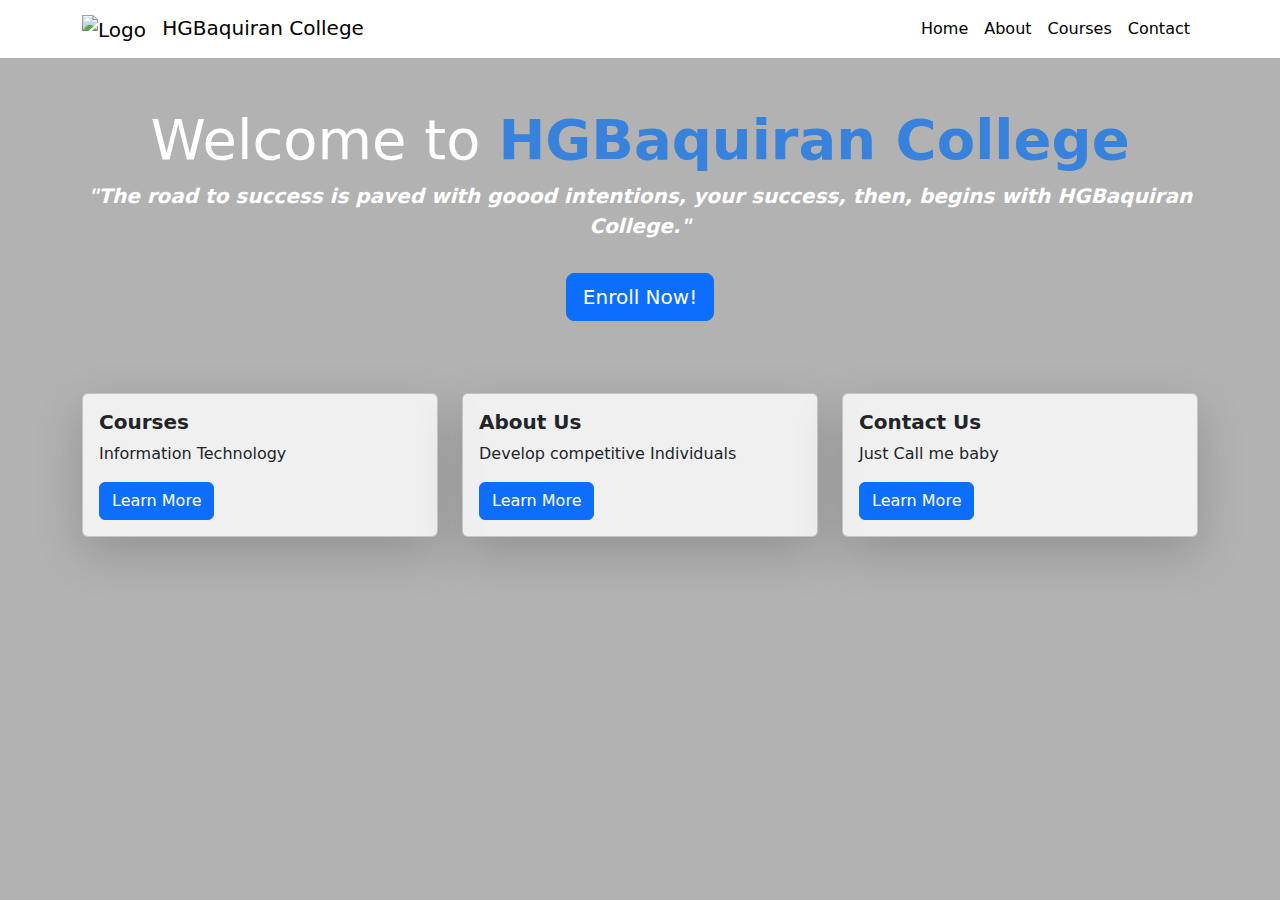
==== index.html @ 9325d373 "Add files via upload" ====
<!DOCTYPE html>
<html lang="en">
<head>
  <meta charset="UTF-8">
  <meta name="viewport" content="width=device-width, initial-scale=1.0">
  <title>HGBaquiran Unofficial Page</title>
  <link rel="stylesheet" href="index.css">
   <link href="https://cdn.jsdelivr.net/npm/bootstrap@5.3.3/dist/css/bootstrap.min.css" rel="stylesheet" integrity="sha384-QWTKZyjpPEjISv5WaRU9OFeRpok6YctnYmDr5pNlyT2bRjXh0JMhjY6hW+ALEwIH" crossorigin="anonymous">
  <script src="https://cdn.jsdelivr.net/npm/bootstrap@5.3.3/dist/js/bootstrap.bundle.min.js" integrity="sha384-YvpcrYf0tY3lHB60NNkmXc5s9fDVZLESaAA55NDzOxhy9GkcIdslK1eN7N6jIeHz" crossorigin="anonymous"></script>
</head>
<body style="background-image: linear-gradient(to bottom, rgba(0,0,0,0.3), rgba(0,0,0,0.3)), url('logos/background.png'); background-size: cover; background-attachment: fixed;">

    <!-- NavBarMenu-->
    <nav class="navbar navbar-expand-lg bg-white">
      <div class="container">
        <a class="navbar-brand text-blue" href="#">
          <img src="logos/hgb logo.png" alt="Logo" style="height: 30px; margin-right: 10px;">
          HGBaquiran College
        </a>
        <button class="navbar-toggler text-white" type="button" data-bs-toggle="collapse" data-bs-target="#navbarNav" aria-controls="navbarNav" aria-expanded="false" aria-label="Toggle Navigation">
          <span class="navbar-toggler-icon"></span>
        </button>
        <div class="collapse navbar-collapse" id="navbarNav">
          <ul class="navbar-nav ms-auto">
            <li class="nav-item">
              <a class="nav-link active text-blue" aria-current="page" href="index.html">Home</a>
            </li>
            <li class="nav-item">
              <a class="nav-link active text-blue" aria-current="page" href="aboutUs.html">About</a>
            </li>
            <li class="nav-item">
              <a class="nav-link active text-blue" aria-current="page" href="course.html">Courses</a>
            </li>
            <li class="nav-item">
              <a class="nav-link active text-blue" aria-current="page" href="contactUs.html">Contact</a>
            </li>
          </ul>
        </div>
      </div>
     </nav>
  
  <!-- Main section -->
  <header class="hero-section text-white text-center py-5">
    <div class="container">
      <h1 class="display-4">
        Welcome to 
        <span style="font-weight: bold; color: rgb(57, 130, 220);">
        HGBaquiran College
      </span></h1>
      <p class="lead text-white" style="font-weight: bold; font-style: italic;">
        "The road to success is paved with goood intentions, your success, then, begins with HGBaquiran College."
      </p>
      <a href="College admission.html" class="btn btn-lg btn-primary mt-3">
        Enroll Now!
      </a>
    </div>
  </header>
  <!-- ContentSection-->
  <div class="container">
    <section class="py-4">
      <div class="row">
        <div class="col-lg-4 mb-4">
          <div class="card h-100 shadow-lg" style="background-color: rgba(255, 255, 255, 0.8);">
            <div class="card-body">
              <h5 class="card-title fw-bold">
                Courses
              </h5>
              <p class="card-text">
                Information Technology
              </p>
              <a href="course.html" class="btn btn-primary" id="btnCourse">
                Learn More
              </a>
            </div>
          </div>
        </div>
        <div class="col-lg-4 mb-4">
          <div class="card h-100 shadow-lg" style="background-color: rgba(255,255,255,0.8);">
            <div class="card-body">
              <h5 class="card-title fw-bold">
                About Us
              </h5>
              <p class="cart-text">
                Develop competitive Individuals
              </p>
              <a href="aboutUs.html" class="btn btn-primary" id="btnAbout">
                Learn More
              </a>
            </div>
          </div>
        </div>
        <div class="col-lg mb-4">
          <div class="card h-100 shadow-lg" style="background-color: rgba(255,255,255,0.8);">
            <div class="card-body">
              <h5 class="card-title fw-bold">
                Contact Us
              </h5>
              <p class="cart-text">
                Just Call me baby
              </p>
              <a href="contactUs.html" class="btn btn-primary" id="btnAbout">
                Learn More
              </a>
            </div>
          </div>
        </div>
      </div>
    </section>
  </div>
</body>
<script>
</script>
</html>
---- index.css ----
header nav {
  display: flex;
  justify-content: flex-start; /* header navi sa left  */
  align-items: center;
}

header .logo h1 {
  font-size: 24px;
  margin: 0;
}

header .nav-links {
  list-style: none;
  padding: 0;
  margin: 0;
}

header .nav-links li {
  display: inline;
  margin-left: 20px;
}

header .nav-links a {
  color: white;
  text-decoration: none;
  font-size: 18px;
  transition: color 0.3s;
}

header .nav-links a:hover {
  color:rgba(25, 0, 255, 0.856);
}

.hgbHeader{
  font-size: 20px;
}
span img{
  height: 30px;
  margin-right: 10px;
  border-radius: 5px;
}
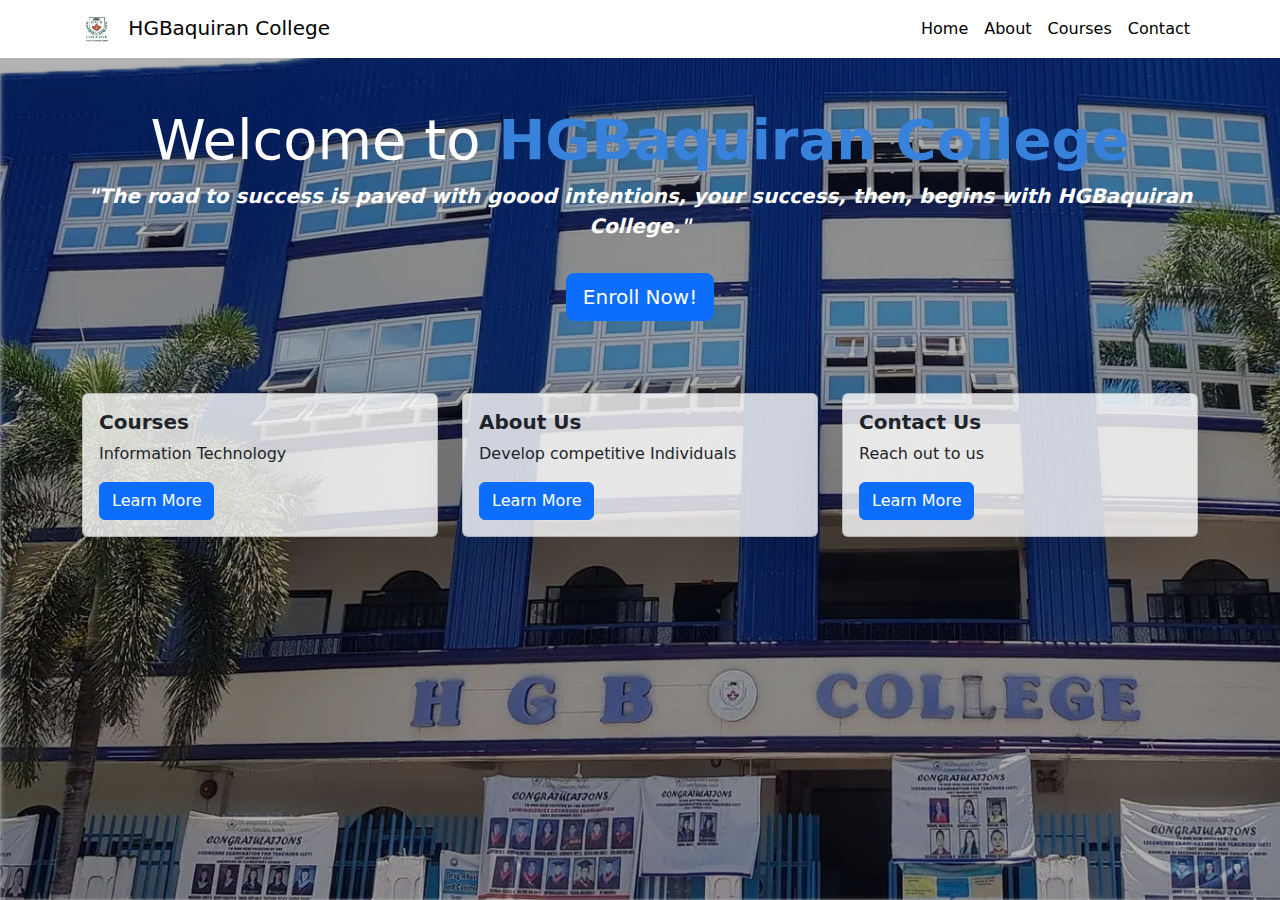
==== commit e6778e4a: "index.html" ====
--- a/index.html
+++ b/index.html
@@ -8,13 +8,13 @@
    <link href="https://cdn.jsdelivr.net/npm/bootstrap@5.3.3/dist/css/bootstrap.min.css" rel="stylesheet" integrity="sha384-QWTKZyjpPEjISv5WaRU9OFeRpok6YctnYmDr5pNlyT2bRjXh0JMhjY6hW+ALEwIH" crossorigin="anonymous">
   <script src="https://cdn.jsdelivr.net/npm/bootstrap@5.3.3/dist/js/bootstrap.bundle.min.js" integrity="sha384-YvpcrYf0tY3lHB60NNkmXc5s9fDVZLESaAA55NDzOxhy9GkcIdslK1eN7N6jIeHz" crossorigin="anonymous"></script>
 </head>
-<body style="background-image: linear-gradient(to bottom, rgba(0,0,0,0.3), rgba(0,0,0,0.3)), url('logos/background.png'); background-size: cover; background-attachment: fixed;">
+<body style="background-image: linear-gradient(to bottom, rgba(0,0,0,0.3), rgba(0,0,0,0.3)), url('background.png'); background-size: cover; background-attachment: fixed;">
 
     <!-- NavBarMenu-->
     <nav class="navbar navbar-expand-lg bg-white">
       <div class="container">
         <a class="navbar-brand text-blue" href="#">
-          <img src="logos/hgb logo.png" alt="Logo" style="height: 30px; margin-right: 10px;">
+          <img src="hgb logo.png" alt="Logo" style="height: 30px; margin-right: 10px;">
           HGBaquiran College
         </a>
         <button class="navbar-toggler text-white" type="button" data-bs-toggle="collapse" data-bs-target="#navbarNav" aria-controls="navbarNav" aria-expanded="false" aria-label="Toggle Navigation">
@@ -96,7 +96,7 @@
                 Contact Us
               </h5>
               <p class="cart-text">
-                Just Call me baby
+                Reach out to us
               </p>
               <a href="contactUs.html" class="btn btn-primary" id="btnAbout">
                 Learn More
